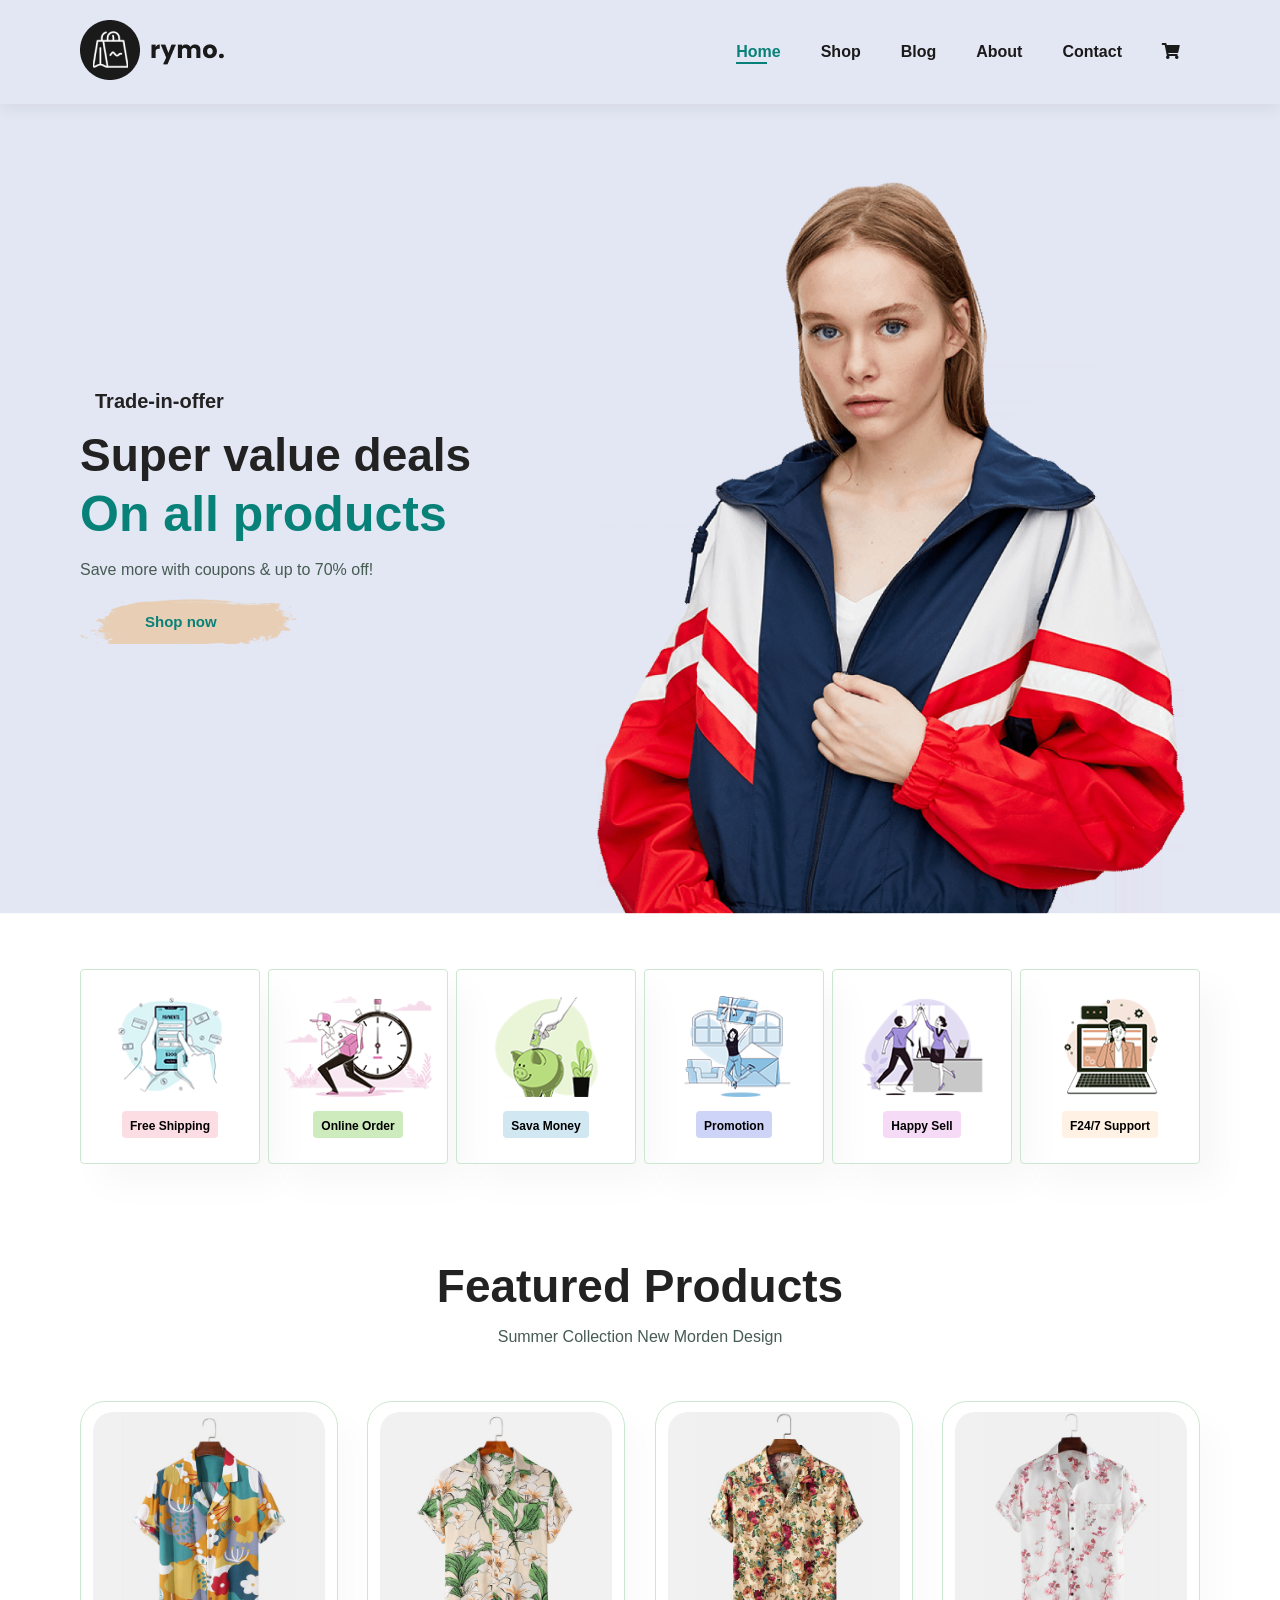
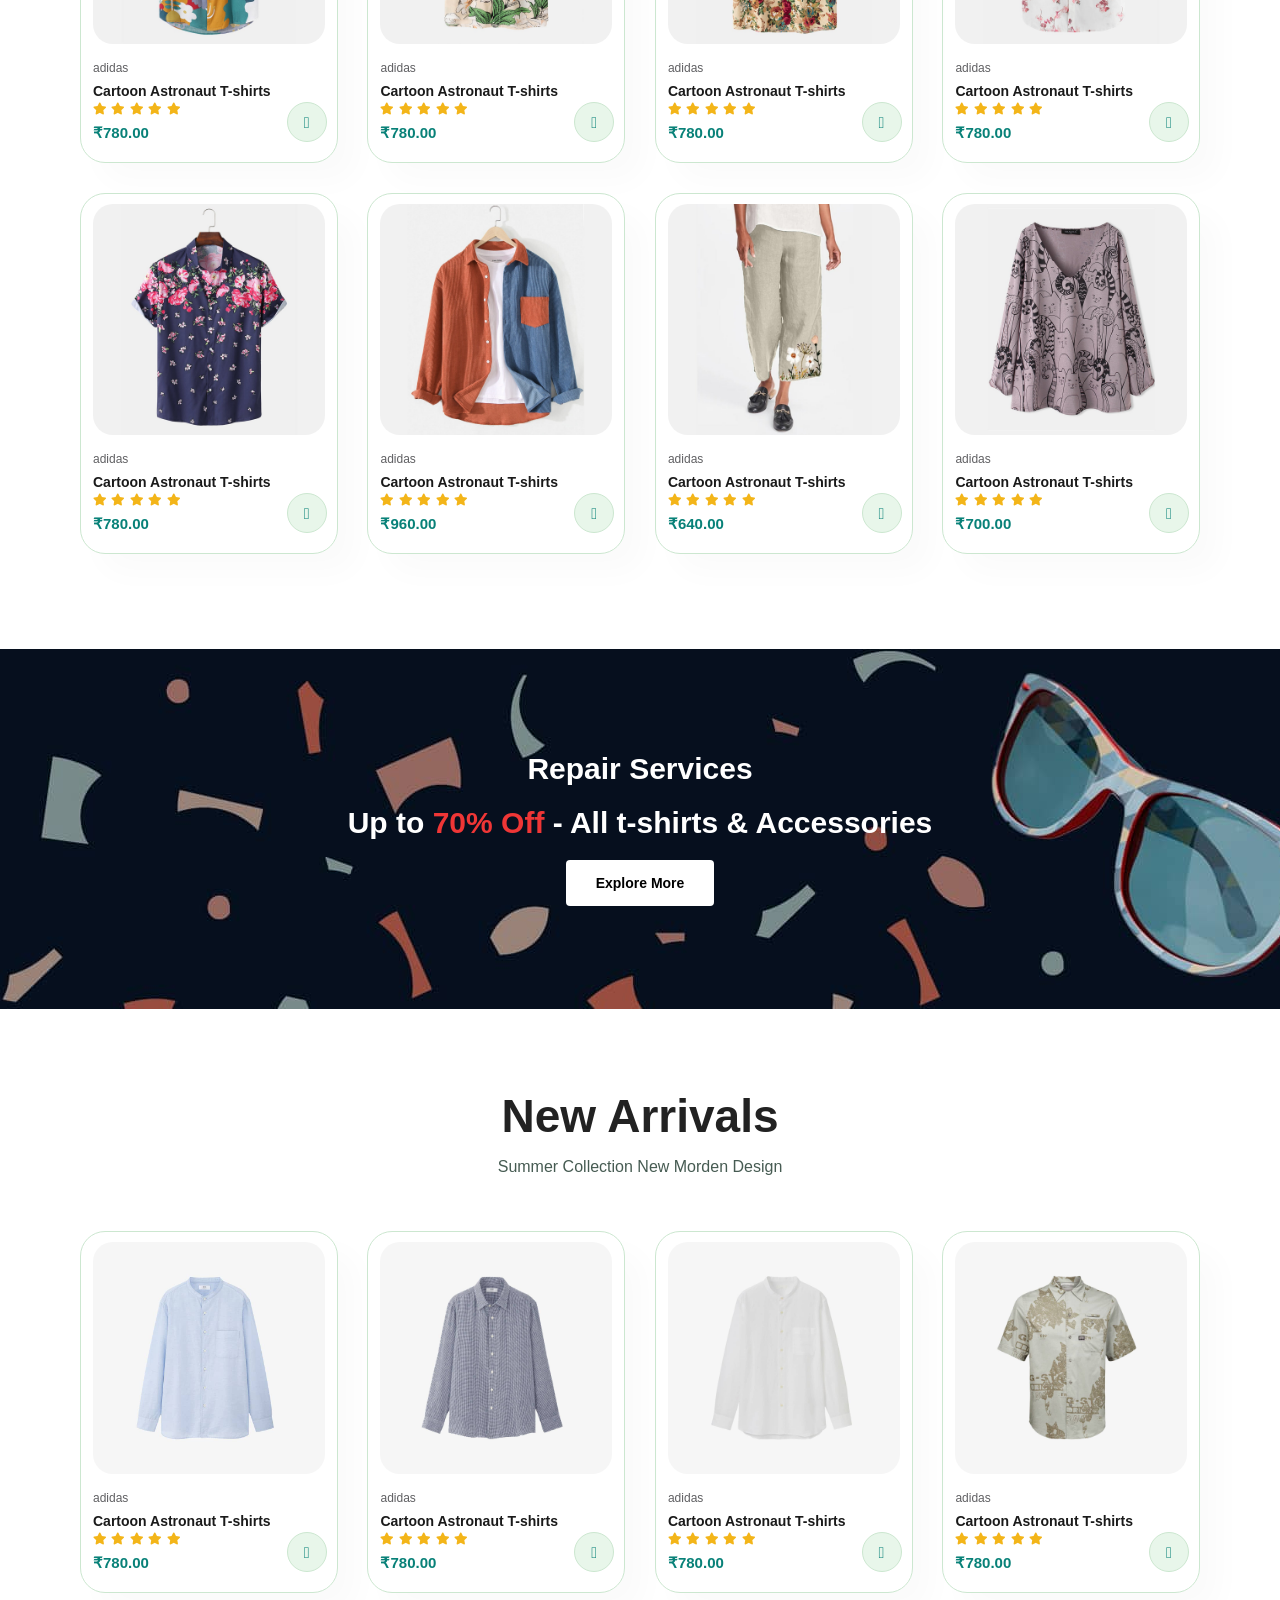
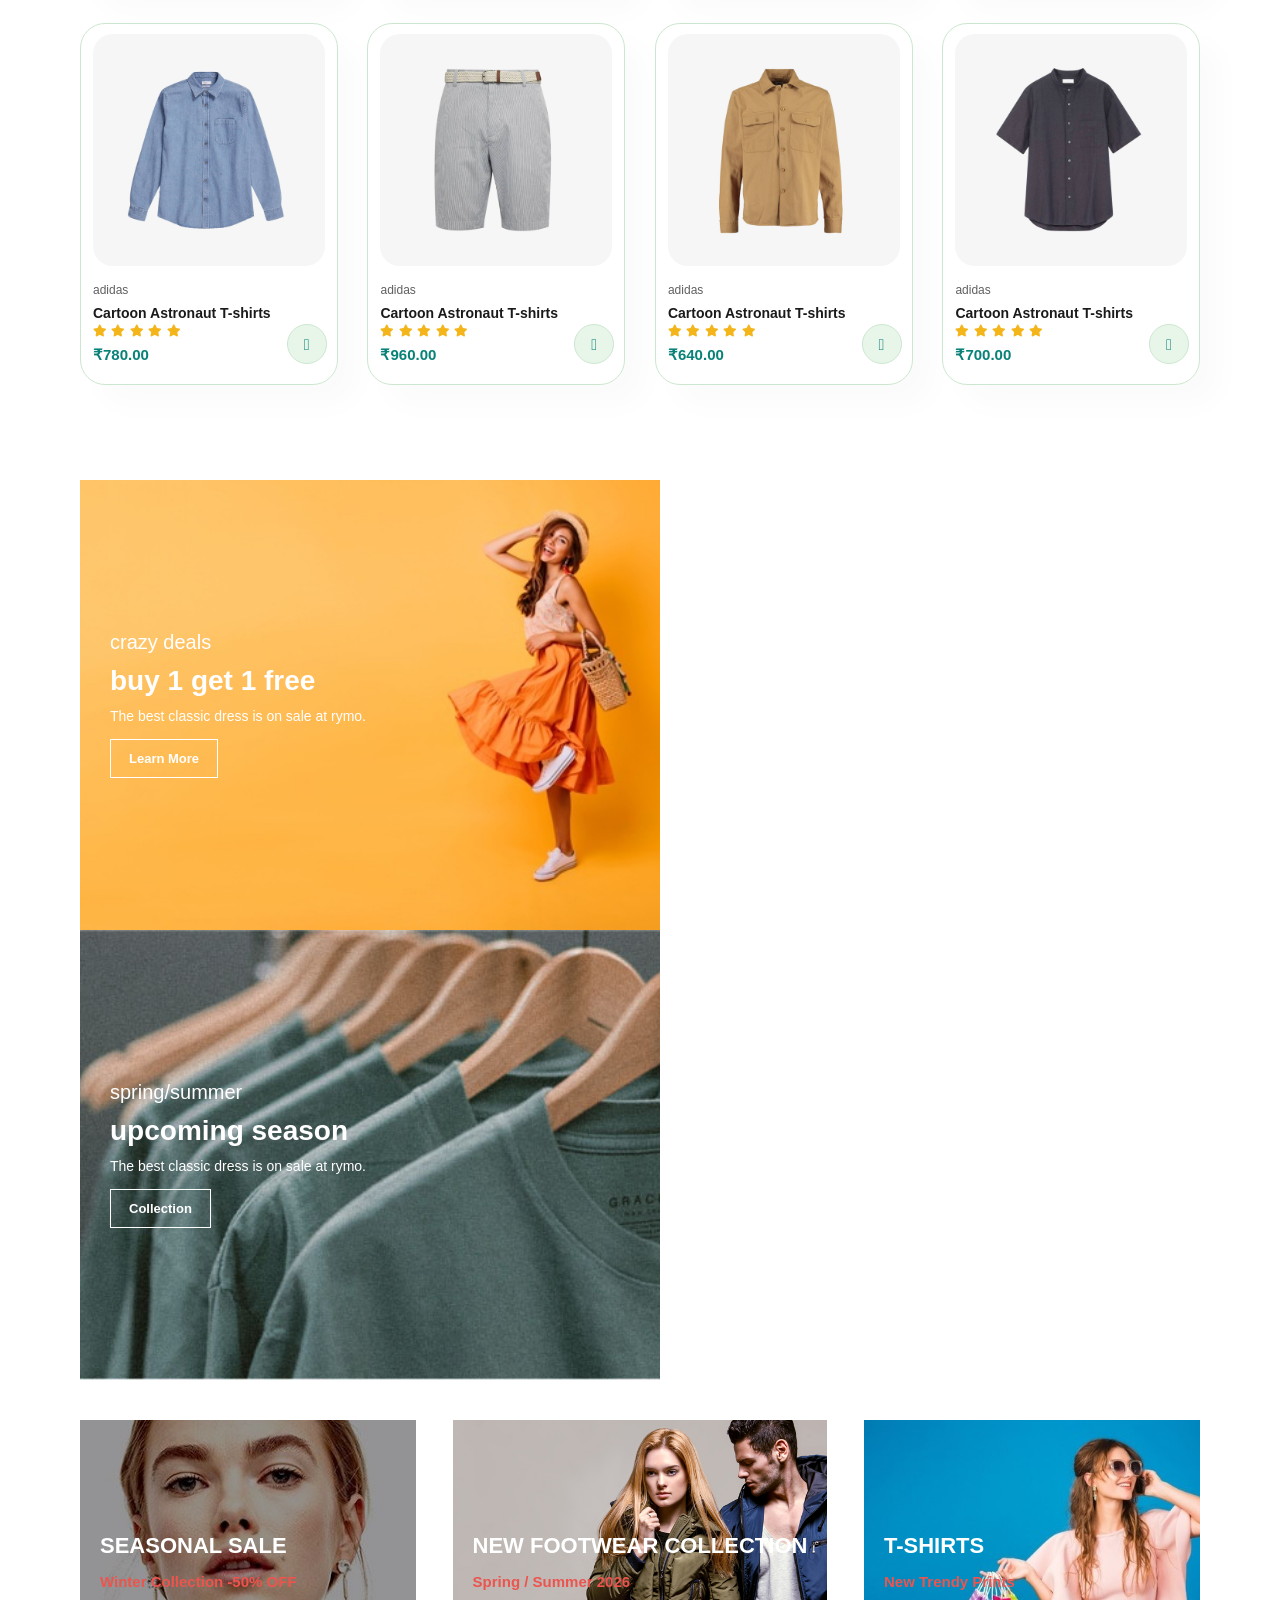
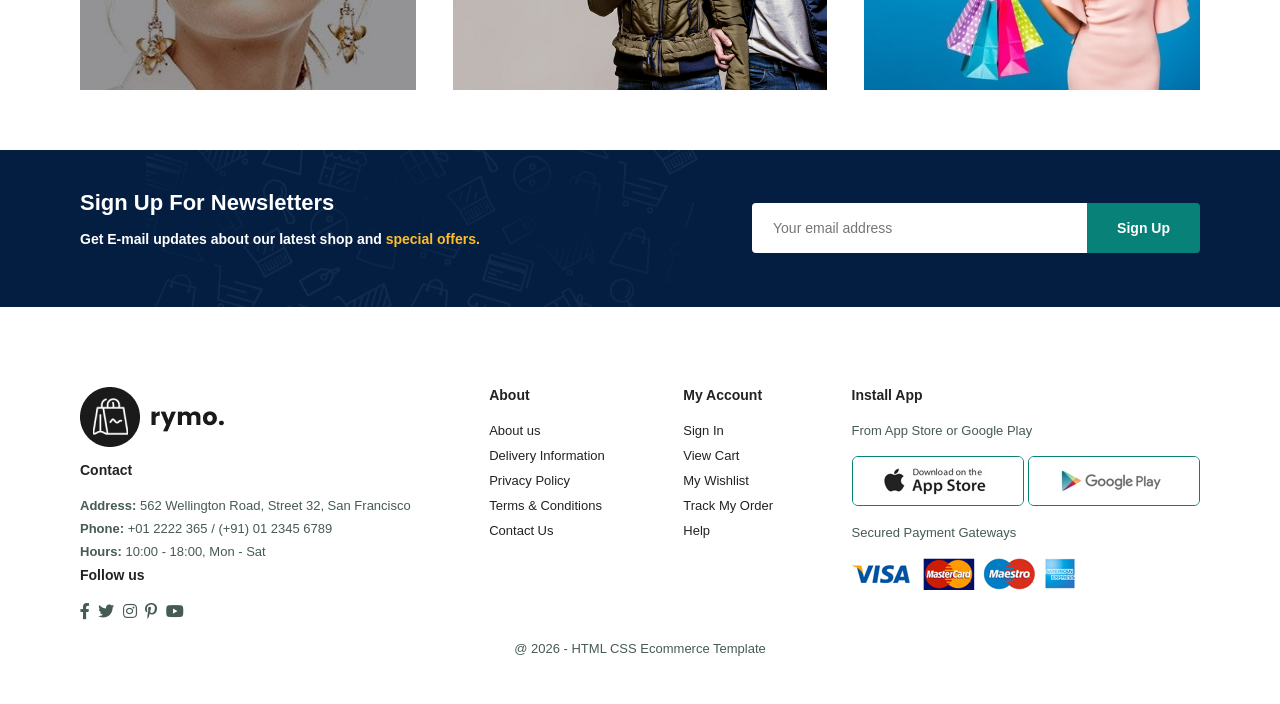
==== index.html @ c428f768 "Final website upload" ====
<!DOCTYPE html>
<html lang="en">

    <head>
        <meta charset="UTF-8">
        <meta http-equiv="X-UA-Compatible" content="IE=edge">
        <meta name="viewport" content="width=device-width, initial-scale=1.0">
        <title>My-Ecommerce</title>
        <link rel="stylesheet" href="https://pro.fontawesome.com/releases/v5.10.0/css/all.css" />
        <link rel="stylesheet" href="https://pro.fontawesome.com/releases/v5.10.0/css/all.css" />

        <link rel="stylesheet" href="style.css">
    </head>

    <body>
        <section id="header">
            <a href="#"><img src="img/logo.png" alt=""></a>

            <div>
                <ul id="navbar">
                    <li><a class="active" href="index.html">Home</a></li>
                    <li><a href="shop.html">Shop</a></li>
                    <li><a href="blog.html">Blog</a></li>
                    <li><a href="about.html">About</a></li>
                    <li><a href="contact.html">Contact</a></li>
                    <li id="lg-bag"><a href="cart.html"><i class="fas fa-shopping-cart"></i></a></li>    
                    <a href="#" id="close"><i class="fas fa-times"></i></a>
                </ul>
            </div>
            <div id="mobile">
                <i id="bar" class="fas fa-outdent"></i>
                <a href="cart.html"><i class="fas fa-shopping-cart"></i></a>
</a>
            </div>
        </section>

        <section id="hero">
            <h4>Trade-in-offer</h4>
            <h2>Super value deals</h2>
            <h1>On all products</h1>
            <p>Save more with coupons & up to 70% off! </p>
            <button>Shop now</button> 
        </section>

        <section id="feature" class="section-p1">
            <div class="fe-box">
                <img src="img/features/f1.png" alt="">
                <h6>Free Shipping</h6>
            </div>

            <div class="fe-box">
                <img src="img/features/f2.png" alt="">
                <h6>Online Order</h6>
            </div>

            <div class="fe-box">
                <img src="img/features/f3.png" alt="">
                <h6>Sava Money</h6>
            </div>

            <div class="fe-box">
                <img src="img/features/f4.png" alt="">
                <h6>Promotion</h6>
            </div>

            <div class="fe-box">
                <img src="img/features/f5.png" alt="">
                <h6>Happy Sell</h6>
            </div>

            <div class="fe-box">
                <img src="img/features/f6.png" alt="">
                <h6>F24/7 Support</h6>
            </div>
        </section>


        <section id="product1" class="section-p1">
            <h2>Featured Products</h2>
            <p>Summer Collection New Morden Design</p>
            <div class="pro-container">
                <div class="pro">
                    <img src="img/products/f1.jpg" alt="">
                    <div class="des">
                        <span>adidas</span>
                        <h5>Cartoon Astronaut T-shirts</h5>
                        <div class="star">
                            <i class="fas fa-star"></i>
                            <i class="fas fa-star"></i>
                            <i class="fas fa-star"></i>
                            <i class="fas fa-star"></i>
                            <i class="fas fa-star"></i>
                        </div>
                        <h4>₹780.00</h4>
                    </div>
                    <a href="#"><i class="fal fa-shopping-cart cart"></i></a>
                </div>
                <div class="pro">
                    <img src="img/products/f2.jpg" alt="">
                    <div class="des">
                        <span>adidas</span>
                        <h5>Cartoon Astronaut T-shirts</h5>
                        <div class="star">
                            <i class="fas fa-star"></i>
                            <i class="fas fa-star"></i>
                            <i class="fas fa-star"></i>
                            <i class="fas fa-star"></i>
                            <i class="fas fa-star"></i>
                        </div>
                        <h4>₹780.00</h4>
                    </div>
                    <a href="#"><i class="fal fa-shopping-cart cart"></i></a>
                </div>
                <div class="pro">
                    <img src="img/products/f3.jpg" alt="">
                    <div class="des">
                        <span>adidas</span>
                        <h5>Cartoon Astronaut T-shirts</h5>
                        <div class="star">
                            <i class="fas fa-star"></i>
                            <i class="fas fa-star"></i>
                            <i class="fas fa-star"></i>
                            <i class="fas fa-star"></i>
                            <i class="fas fa-star"></i>
                        </div>
                        <h4>₹780.00</h4>
                    </div>
                    <a href="#"><i class="fal fa-shopping-cart cart"></i></a>
                </div>
                <div class="pro">
                    <img src="img/products/f4.jpg" alt="">
                    <div class="des">
                        <span>adidas</span>
                        <h5>Cartoon Astronaut T-shirts</h5>
                        <div class="star">
                            <i class="fas fa-star"></i>
                            <i class="fas fa-star"></i>
                            <i class="fas fa-star"></i>
                            <i class="fas fa-star"></i>
                            <i class="fas fa-star"></i>
                        </div>
                        <h4>₹780.00</h4>
                    </div>
                    <a href="#"><i class="fal fa-shopping-cart cart"></i></a>
                </div>
                <div class="pro">
                    <img src="img/products/f5.jpg" alt="">
                    <div class="des">
                        <span>adidas</span>
                        <h5>Cartoon Astronaut T-shirts</h5>
                        <div class="star">
                            <i class="fas fa-star"></i>
                            <i class="fas fa-star"></i>
                            <i class="fas fa-star"></i>
                            <i class="fas fa-star"></i>
                            <i class="fas fa-star"></i>
                        </div>
                        <h4>₹780.00</h4>
                    </div>
                    <a href="#"><i class="fal fa-shopping-cart cart"></i></a>
                </div>
                <div class="pro">
                    <img src="img/products/f6.jpg" alt="">
                    <div class="des">
                        <span>adidas</span>
                        <h5>Cartoon Astronaut T-shirts</h5>
                        <div class="star">
                            <i class="fas fa-star"></i>
                            <i class="fas fa-star"></i>
                            <i class="fas fa-star"></i>
                            <i class="fas fa-star"></i>
                            <i class="fas fa-star"></i>
                        </div>
                        <h4>₹960.00</h4>
                    </div>
                    <a href="#"><i class="fal fa-shopping-cart cart"></i></a>
                </div>
                <div class="pro">
                    <img src="img/products/f7.jpg" alt="">
                    <div class="des">
                        <span>adidas</span>
                        <h5>Cartoon Astronaut T-shirts</h5>
                        <div class="star">
                            <i class="fas fa-star"></i>
                            <i class="fas fa-star"></i>
                            <i class="fas fa-star"></i>
                            <i class="fas fa-star"></i>
                            <i class="fas fa-star"></i>
                        </div>
                        <h4>₹640.00</h4>
                    </div>
                    <a href="#"><i class="fal fa-shopping-cart cart"></i></a>
                </div>
                <div class="pro">
                    <img src="img/products/f8.jpg" alt="">
                    <div class="des">
                        <span>adidas</span>
                        <h5>Cartoon Astronaut T-shirts</h5>
                        <div class="star">
                            <i class="fas fa-star"></i>
                            <i class="fas fa-star"></i>
                            <i class="fas fa-star"></i>
                            <i class="fas fa-star"></i>
                            <i class="fas fa-star"></i>
                        </div>
                        <h4>₹700.00</h4>
                    </div>
                    <a href="#"><i class="fal fa-shopping-cart cart"></i></a>
                </div>
            </div>
        </section>

        <section id="banner" class="section-m1">
            <h4>Repair Services</h4>
            <h2>Up to <span>70% Off</span> - All t-shirts & Accessories</h2>
            <button class="normal">Explore More</button>

        </section>

        <section id="product1" class="section-p1">
            <h2>New Arrivals</h2>
            <p>Summer Collection New Morden Design</p>
            <div class="pro-container">
                <div class="pro">
                    <img src="img/products/n1.jpg" alt="">
                    <div class="des">
                        <span>adidas</span>
                        <h5>Cartoon Astronaut T-shirts</h5>
                        <div class="star">
                            <i class="fas fa-star"></i>
                            <i class="fas fa-star"></i>
                            <i class="fas fa-star"></i>
                            <i class="fas fa-star"></i>
                            <i class="fas fa-star"></i>
                        </div>
                        <h4>₹780.00</h4>
                    </div>
                    <a href="#"><i class="fal fa-shopping-cart cart"></i></a>
                </div>
                <div class="pro">
                    <img src="img/products/n2.jpg" alt="">
                    <div class="des">
                        <span>adidas</span>
                        <h5>Cartoon Astronaut T-shirts</h5>
                        <div class="star">
                            <i class="fas fa-star"></i>
                            <i class="fas fa-star"></i>
                            <i class="fas fa-star"></i>
                            <i class="fas fa-star"></i>
                            <i class="fas fa-star"></i>
                        </div>
                        <h4>₹780.00</h4>
                    </div>
                    <a href="#"><i class="fal fa-shopping-cart cart"></i></a>
                </div>
                <div class="pro">
                    <img src="img/products/n3.jpg" alt="">
                    <div class="des">
                        <span>adidas</span>
                        <h5>Cartoon Astronaut T-shirts</h5>
                        <div class="star">
                            <i class="fas fa-star"></i>
                            <i class="fas fa-star"></i>
                            <i class="fas fa-star"></i>
                            <i class="fas fa-star"></i>
                            <i class="fas fa-star"></i>
                        </div>
                        <h4>₹780.00</h4>
                    </div>
                    <a href="#"><i class="fal fa-shopping-cart cart"></i></a>
                </div>
                <div class="pro">
                    <img src="img/products/n4.jpg" alt="">
                    <div class="des">
                        <span>adidas</span>
                        <h5>Cartoon Astronaut T-shirts</h5>
                        <div class="star">
                            <i class="fas fa-star"></i>
                            <i class="fas fa-star"></i>
                            <i class="fas fa-star"></i>
                            <i class="fas fa-star"></i>
                            <i class="fas fa-star"></i>
                        </div>
                        <h4>₹780.00</h4>
                    </div>
                    <a href="#"><i class="fal fa-shopping-cart cart"></i></a>
                </div>
                <div class="pro">
                    <img src="img/products/n5.jpg" alt="">
                    <div class="des">
                        <span>adidas</span>
                        <h5>Cartoon Astronaut T-shirts</h5>
                        <div class="star">
                            <i class="fas fa-star"></i>
                            <i class="fas fa-star"></i>
                            <i class="fas fa-star"></i>
                            <i class="fas fa-star"></i>
                            <i class="fas fa-star"></i>
                        </div>
                        <h4>₹780.00</h4>
                    </div>
                    <a href="#"><i class="fal fa-shopping-cart cart"></i></a>
                </div>
                <div class="pro">
                    <img src="img/products/n6.jpg" alt="">
                    <div class="des">
                        <span>adidas</span>
                        <h5>Cartoon Astronaut T-shirts</h5>
                        <div class="star">
                            <i class="fas fa-star"></i>
                            <i class="fas fa-star"></i>
                            <i class="fas fa-star"></i>
                            <i class="fas fa-star"></i>
                            <i class="fas fa-star"></i>
                        </div>
                        <h4>₹960.00</h4>
                    </div>
                    <a href="#"><i class="fal fa-shopping-cart cart"></i></a>
                </div>
                <div class="pro">
                    <img src="img/products/n7.jpg" alt="">
                    <div class="des">
                        <span>adidas</span>
                        <h5>Cartoon Astronaut T-shirts</h5>
                        <div class="star">
                            <i class="fas fa-star"></i>
                            <i class="fas fa-star"></i>
                            <i class="fas fa-star"></i>
                            <i class="fas fa-star"></i>
                            <i class="fas fa-star"></i>
                        </div>
                        <h4>₹640.00</h4>
                    </div>
                    <a href="#"><i class="fal fa-shopping-cart cart"></i></a>
                </div>
                <div class="pro">
                    <img src="img/products/n8.jpg" alt="">
                    <div class="des">
                        <span>adidas</span>
                        <h5>Cartoon Astronaut T-shirts</h5>
                        <div class="star">
                            <i class="fas fa-star"></i>
                            <i class="fas fa-star"></i>
                            <i class="fas fa-star"></i>
                            <i class="fas fa-star"></i>
                            <i class="fas fa-star"></i>
                        </div>
                        <h4>₹700.00</h4>
                    </div>
                    <a href="#"><i class="fal fa-shopping-cart cart"></i></a>
                </div>
            </div>
        </section>

        <section id="sm-banner" class="section-p1">
            <div class="banner-box">
                <h4>crazy deals</h4>
                <h2>buy 1 get 1 free</h2>
                <span>The best classic dress is on sale at rymo.</span>
                <button class="white">Learn More</button>
            </div>
            <div class="banner-box banner-box2">
                <h4>spring/summer</h4>
                <h2>upcoming season</h2>
                <span>The best classic dress is on sale at rymo.</span>
                <button class="white">Collection</button>
            </div>
        </section>

        <section id="banner3">
            <div class="banner-box">
                <h2>SEASONAL SALE</h2>
                <h3>Winter Collection -50% OFF</h3>
            </div>
            <div class="banner-box banner-box2">
                <h2>NEW FOOTWEAR COLLECTION</h2>
                <h3>Spring / Summer 2026</h3>
            </div>
            <div class="banner-box banner-box3">
                <h2>T-SHIRTS</h2>
                <h3>New Trendy Prints</h3>
            </div>
        </section>

        <section id="newsletter" class="section-p1 section-m1">
            <div class="newstext">
                <h4>Sign Up For Newsletters</h4>
                <p>Get E-mail updates about our latest shop and <span>special offers.</span></p>
            </div>
            <div class="form">
                <input type="text" placeholder="Your email address">
                <button class="normal">Sign Up</button>
            </div>    
        </section>

        <footer class="section-p1">
            <div class="col">
                <img class="logo" src="img/logo.png" alt="">
                <h4>Contact</h4>
                <p><strong>Address: </strong> 562 Wellington Road, Street 32, San Francisco</p>
                <p><strong>Phone: </strong> +01 2222 365 / (+91) 01 2345 6789</p>
                <p><strong>Hours: </strong> 10:00 - 18:00, Mon - Sat</p>
                <div class="follow">
                    <h4>Follow us</h4>
                    <div class="icon">
                        <i class="fab fa-facebook-f"></i>
                        <i class="fab fa-twitter"></i>
                        <i class="fab fa-instagram"></i>
                        <i class="fab fa-pinterest-p"></i>
                        <i class="fab fa-youtube"></i>
                    </div>
                </div>
            </div>

            <div class="col">
                <h4>About</h4>
                <a href="#">About us</a>
                <a href="#">Delivery Information</a>
                <a href="#">Privacy Policy</a>
                <a href="#">Terms & Conditions</a>
                <a href="#">Contact Us</a>
            </div>

            <div class="col">
                <h4>My Account</h4>
                <a href="#">Sign In</a>
                <a href="#">View Cart</a>
                <a href="#">My Wishlist</a>
                <a href="#">Track My Order</a>
                <a href="#">Help</a>
            </div>

            <div class="col install">
                <h4>Install App</h4>
                <p>From App Store or Google Play</p>
                <div class="row">
                    <img src="img/pay/app.jpg" alt="">
                    <img src="img/pay/play.jpg" alt="">
                </div>
                <p>Secured Payment Gateways</p>
                <img src="img/pay/pay.png" alt="">
            </div>

            <div class="copyright">
                <p>@ 2026 - HTML CSS Ecommerce Template</p>
            </div>
        </footer>

        <script src="script.js"></script>
    </body> 

</html>
---- style.css ----
@import url('https://fonts.googleapis.com/css2?family=League+Spartan:wght@100;200;300;400;500;600;700;800;900&display=swap');
* {
  margin: 0;
  padding: 0;
  box-sizing: border-box;
  font-family: "Spartan", sans-serif;
}

html {
  scroll-behavior: smooth;
}


h1 {
  font-size: 50px;
  line-height: 64px;
  color: #222;
}

h2 {
  font-size: 46px;
  line-height: 54px;
  color: #222;
}

h4 {
  font-size: 20px;
  color: #222;
}

h6 {
  font-weight: 700;
  font-size: 12px;
}

p {
  font-size: 16px;
  color: #465b52;
  margin: 15px 0 20px 0;
}

.section-p1 {
  padding: 40px 80px;
}

.section-m1 {
  margin: 40px 0;
}

button.normal {
  font-size: 14px;
  font-weight: 600;
  padding: 15px 30px;
  color: #000;
  background-color: #fff;
  border-radius: 4px;
  cursor: pointer;
  border: none;
  outline: none;
  transition: 0.2s;
}

button.white {
  font-size: 13px;
  font-weight: 600;
  padding: 11px 18px;
  color: #fff;
  background-color: transparent;
  cursor: pointer;
  border: 1px solid #fff;
  outline: none;
  transition: 0.2s;
}

body {
  width: 100%;
}


#header {
  display: flex;
  justify-content: space-between;
  align-items: center;
  padding: 20px 80px;
  background: #E3E6F3;
  box-shadow: 0 5px 15px rgba(0,0,0,0.06);
  z-index: 999;
  position: sticky;
  top: 0;
  left: 0;
}

/* #header img {
  width: 80px;
  height: auto;
} */


#navbar {
  display: flex;
  align-items: center;
}

#navbar li {
  list-style: none;
  padding: 0 20px;
}


#navbar li a {
  text-decoration: none;
  font-size: 16px;
  font-weight: 600;
  color: #1a1a1a;
  position: relative;
  transition: color 0.3s ease;
}

#navbar li a:hover,
#navbar li a.active {
  color: #088178;
}


#navbar li a::after {
  content: "";
  width: 0;
  height: 2px;
  background: #088178;
  position: absolute;
  bottom: -4px;
  left: 0;
  transition: width 0.3s ease;
}


#navbar li a:hover::after {
  width: 70%;
}

#mobile {
  display: none;
  align-items: center;
}

#close {
  display: none;
}


#navbar li a.active::after {
  width: 70%;
  transition: none;
}

#hero{
  background-image: url("img/hero4.png");
  height: 90vh;
  width: 100%;
  background-size: cover;
  background-position: top 25% right 0; 
  padding: 0 80px;
  display: flex;
  flex-direction: column;
  align-items: flex-start;
  justify-content: center;  
}

#hero h4{
  padding: 15px;
}

#hero h1{
color: #088178;
}

#hero button{
  background-image: url("img/button.png");
  background-color: transparent;
  color: #088178;
  border: 0;
  padding: 14px 80px 14px 65px;
  background-repeat: no-repeat;
  cursor: pointer;
  font-weight: 700;
  font-size: 15px;
}

#feature{
  display: flex;
  align-items: center;
  justify-content: space-between;
  flex-wrap:wrap;
}

#feature .fe-box{
  width: 180px;
  text-align: center;
  padding: 25px 15px;
  box-shadow: 20px 20px 34px rgba( 0, 0, 0,0.03);
  border: 1px solid #cce7d0;
  border-radius: 4px;
  margin: 15px 0;
}

#feature .fe-box:hover{
  box-shadow: 10px 10px 54px rgba(70,62,221,0.1);
}

#feature .fe-box img{
  width: 100%;
  margin-bottom: 10px;
}

#feature .fe-box h6{
  display: inline-block;
  padding: 9px 8px 6px 8px;
  background-color: #fddde4;
  line-height: 1;
  border-radius: 4px;
}

#feature .fe-box:nth-child(2) h6{
  background-color: #cdebbc;
}

#feature .fe-box:nth-child(3) h6{
  background-color: #d1e8f2;
}

#feature .fe-box:nth-child(4) h6{
  background-color: #cdd4f8;
}

#feature .fe-box:nth-child(5) h6{
  background-color: #f6dbf6;
}

#feature .fe-box:nth-child(6 ) h6{
  background-color: #fff2e5;
}


#feature .fe-box img{
  width: 100%;
  margin-bottom: 10px;

}
#product1 {
  text-align: center;
}
#product1 .pro-container {
  display: flex;
  justify-content: space-between;
  padding-top: 20px;
  flex-wrap: wrap;
}

#product1 .pro {
  width: 23%;
  min-width: 250px;
  padding: 10px 12px;
  border: 1px solid #cce7d0;
  border-radius: 25px;
  cursor: pointer;
  box-shadow: 20px 20px 30px rgba(0,0,0,0.02);
  margin: 15px 0;
  transition: 0.2s ease;
  position: relative;
}

#product1 .pro:hover {
  box-shadow: 20px 20px 30px rgba(0,0,0,0.06);
}

#product1 .pro img {
  width: 100%;
  border-radius: 20px;
}

#product1 .pro .des{
  text-align: start;
  padding: 10px 0;
}

#product1 .pro .des span{
  color: #606063;
  font-size: 12px;
}
#product1 .pro .des h5{
  padding-top: 7px;
  color: #1a1a1a;
  font-size: 14px;
}

#product1 .pro .des i{
  font-size: 12px;
  color: rgb(243, 181, 25);
}
#product1 .pro .des h4{
  padding-top: 7px;
  font-size: 15px;
  font-weight: 700;
  color: #088178;
}

#product1 .pro .cart{
  width: 40px;
  height: 40px;
  line-height: 40px;
  border-radius: 50px;
  background-color: #e8f6ea;
  font-weight: 500;
  color: #088178;
  border: 1px solid #cce7d0;
  position: absolute;
  bottom: 20px;
  right: 10px;
}

#banner{
  display: flex;
  flex-direction: column;
  justify-content: center;
  align-items: center;
  text-align: center;
  background-image: url("img/banner/b2.jpg");
  width: 100%;
  height: 40vh;
  background-size: cover;
  background-position: center;
}

#banner h4{
  color: #fff;
  font-size: 30px;
}

#banner h2{
  color: #fff;
  font-size: 30px;
  padding: 10px 0;
}

#banner h2 span{
  color: #ef3636;
}

#banner button:hover{
  background: #088178;
  color: #fff;
}

#sm-banner{
  display: flex;
  justify-content: space-between;
  flex-wrap: wrap;
}

#sm-banner .banner-box{
  display: flex;
  flex-direction: column;
  justify-content: center;
  align-items: flex-start;
  text-align: center;
  background-image: url("img/banner/b17.jpg");
  width: 49%;  
  min-width: 580px;
  height: 50vh;
  background-size: cover;
  background-position: center;
  padding: 30px;
}
#sm-banner .banner-box2{
  background-image: url("img/banner/b10.jpg");
}

#sm-banner h4{
  color: #fff;
  font-size: 20px;
  font-weight: 300;
}
  
#sm-banner h2{
  color: #fff;
  font-size: 28px;
  font-weight: 800;
}

#sm-banner span{
  color: #fff;
  font-size: 14px;
  font-weight: 500;
  padding-bottom: 15px;
}

#sm-banner .banner-box:hover button{
  background: #088178;
  border: 1px solid #088178;
}

#banner3{
  display: flex;
  justify-content: space-between;
  flex-wrap: wrap;
  padding: 0 80px;
}

#banner3 .banner-box{
  display: flex;
  flex-direction: column;
  justify-content: center;
  align-items: flex-start;
  text-align: center;
  background-image: url("img/banner/b7.jpg");
  /* width: 49%;   */
  min-width: 30%;
  height: 30vh;
  background-size: cover;
  background-position: center;
  padding: 20px;
  margin-bottom: 20px;
}

#banner3 .banner-box2{
  background-image: url("img/banner/b4.jpg");
}

#banner3 .banner-box3{
  background-image: url("img/banner/b18.jpg");
}

#banner3 h2{
  color: #fff;
  font-weight: 900;
  font-size: 22px;
}

#banner3 h3{
  color: #ec544e;
  font-weight: 800;
  font-size: 15px;
}

#newsletter{
  display: flex;
  justify-content: space-between;
  flex-wrap: wrap;
  align-items: center;
  background-image: url("img/banner/b14.png");
  background-repeat: no-repeat;
  background-position: 20% 30%;
  background-color: #041e42;
}

#newsletter h4{
  color: #fff;
  font-size: 22px;
  font-weight: 700;
}

#newsletter p{
  color: #fff;
  font-size: 14px;
  font-weight: 600;
}

#newsletter p span {
  color: #ffbd27;
}

#newsletter .form{
  display: flex;
  width: 40%;
}

#newsletter input{
  height: 3.125rem;
  padding: 0 1.25rem;
  font-size: 14px;
  width: 100%;
  border: 1px solid transparent;
  border-radius: 4px;
  outline: none;
  border-top-right-radius: 0;
  border-bottom-right-radius: 0;
}

#newsletter button{
  background-color: #088178;
  color: #fff;
  white-space: nowrap;
  border-top-left-radius: 0;
  border-bottom-left-radius: 0;
}

footer {
  display: flex;
  justify-content: space-between;
  flex-wrap: wrap;
}

footer .col {
  display: flex;
  flex-direction: column;
  align-items: flex-start;
  margin-bottom: 20px;
}

footer .logo {
  margin-bottom: 15px;
}

footer h4 {
  font-size: 14px;
  padding-bottom: 20px;
}

footer p {
  font-size: 13px;
  margin: 0 0 8px 0;
}

footer a {
  font-size: 13px;
  text-decoration: none;
  color: #222;
  margin-bottom: 10px;
}

footer .follow i {
  color: #465b52;
  padding-right: 4px;
  cursor:pointer;
}

footer .install .row img{
  border: 1px solid #088178;
  border-radius: 6px;
}

footer .install img{
  margin: 10px 0 15px 0;
}

footer .follow i:hover {
  color: #088178;
}

footer .copyright {
  width: 100%;
  text-align: center;
}

/* Shop page */
#page-header {
  background-image: url("img/banner/b1.jpg");
  width: 100%;
  height: 40vh;
  background-size: cover;
  display: flex;
  justify-content: center;
  text-align: center;
  flex-direction: column;
  padding: 14px;
}

#page-header h2,
#page-header p {
  color: #fff;
}

#pagination {
  text-align: center;
}

#pagination a {
  text-decoration: none;
  background-color: #088178;
  padding: 15px 20px;
  border-radius: 4px;
  color: #fff;
  font-weight: 600;
}

#pagination a i {
  font-size: 16px;
  font-weight: 600;
}

#prodetails {
  display: flex;
  margin-top: 20px;
}

#prodetails .single-pro-image {
  width:40%;
  margin-right: 50px;
}

.small-img-group {
  display: flex;
  justify-content: space-between;
}

.small-img-col {
  flex-basis: 24%;
  cursor: pointer;
}

#prodetails .single-pro-details {
  width: 50%;
  padding-top: 30px;
}

#prodetails .single-pro-details h4 {
  padding: 40px 0 20px 0;
}

#prodetails .single-pro-details h2 {
  font-size: 26px;
}

#prodetails .single-pro-details select {
  display: block;
  padding: 5px 10px;
  margin-bottom: 10px;
}

#prodetails .single-pro-details input {
  width: 50px;
  height: 47px;
  padding-left: 10px;
  font-size: 16px;
  margin-right: 10px;
}

#prodetails .single-pro-details input:focus {
  outline: none;
}

#prodetails .single-pro-details button {
  background-color: #088178;
  color: #fff;
}

#prodetails .single-pro-details span {
  line-height: 25px;
}



#page-header.blog-header {
  background-image: url("img/banner/b19.jpg");
}

#blog {
  padding: 150px 150px 0 150px;
}

#blog .blog-box {
  display: flex;
  align-items: center;
  width: 100%;
  position: relative;
  padding-bottom: 90px;
}

#blog .blog-img {
  width: 50%;
  margin-right: 40px;
}

#blog img {
  width: 100%;
  height: 300px;
  object-fit: cover;
}

#blog .blog-details {
  width: 50%;
}

#blog .blog-details a {
  text-decoration: none;
  font-size: 11px;
  color: #000;
  font-weight: 700;
  position: relative;
  transition: 0.3s;
}

#blog .blog-details a::after {
  content: "";
  width: 50px;
  height: 1px;
  background-color: #000;
  position: absolute;
  top: 4px;
  right: -60px;
}

#blog .blog-details a:hover {
  color: #088178;
}

#blog .blog-details a:hover::after {
  background-color: #088178;
}

#blog .blog-box h1 {
  position: absolute;
  top: -40px;
  left: 0;
  font-size: 70px;
  font-weight: 700;
  color: #c9cbce;
  z-index: -9;
}

/* About page */
#page-header.about-header {
  background-image: url("img/about/banner.png");
}

#about-head {
  display: flex;
  align-items: center;
}

#about-head img {
  width: 50%;
  height: auto;
}
#about-head div{
  padding-left: 40px;
}

#about-app {
  text-align: center;
}
#about-app .video{
  width: 70%;
  height: 100%;
  margin: 30px auto 0 auto;
}
#about-app .video video{
  width: 100%;
  height: 100%;
  border-radius: 20px;

  /* About Page */

  #about-head {
    flex-direction: column;
  }
  #about-head img {
    width: 100%;
    margin-bottom: 20px;
  }
  #about-head div {
    padding-left: 0px;
  }
  #about-app .video {
    width: 100%;
  }
}

/* Contact page */
#contact-details {
  display: flex;
  align-items: center;
  justify-content: space-between;
}
#contact-details .details {
  width: 40%;
}
#contact-details .details span,
#form-details form span{
  font-size: 12px;
}
#contact-details .details h2,
#form-details form h2 {
  font-size: 26px;
  line-height: 35px;
  padding: 20px 0;
}
#contact-details .details h3 {
  font-size: 16px;
  padding-bottom: 15px;
}
#contact-details .details li {
  list-style: none;
  display: flex;
  padding: 10px 0;
}
#contact-details .details li i {
  font-size: 14px;
  padding-right: 22px;
}
#contact-details .details li p {
  margin: 0;
  font-size: 14px;
}
#contact-details .map {
  width: 55%;
  height: 400px;
}
#contact-details .map iframe {
  width: 100%;
  height: 100%;
}
#form-details {
  display: flex;
  justify-content: space-between;
  margin: 30px;
  padding: 80px;
  border: 1px solid #e1e1e1;
}
  
#form-details form {
  width: 65%;
  display: flex;
  flex-direction: column;
  align-items: flex-start;
}
#form-details form input,
#form-details form textarea {
  width: 100%;
  padding: 12px 15px;
  outline: none;
  margin-bottom: 20px;
  border: 1px solid #e1e1e1;
}
#form-details form button {
  background-color: #088178;
  color: #fff;
}
#form-details .people div {
  padding-bottom: 25px;
  display: flex;
  align-items: flex-start;
}
#form-details .people div img {
  width: 65px;
  height: 65px;
  object-fit: cover;
  margin-right: 15px;
}
#form-details .people div p {
  margin: 0;
  font-size: 13px;
  line-height: 25px;
}
#form-details .people div p span {
  display: block;
  font-size: 16px;
  font-weight: 600;
  color: #000;
}
/* Cart Page */
#cart {
  overflow-x: auto;
}

#cart table {
  width: 100%;
  border-collapse: collapse;
  table-layout: fixed;
  white-space: nowrap;
}
#cart table img {
  width: 70px;
}
#cart table td:nth-child(1) {
  width: 100px;
  text-align: center;
}
#cart table td:nth-child(2) {
  width: 150px;
  text-align: center;
}
#cart table td:nth-child(3) {
  width: 250px;
  text-align: center;
}
#cart table td:nth-child(4),
#cart table td:nth-child(5),
#cart table td:nth-child(6) {
  width: 150px;
  text-align: center;
}
#cart table td:nth-child(5) input {
  width: 70px;
  padding: 10px 5px 10px 15px;
}
#cart table thead {
  border: 1px solid #e2e9e1;
  border-left: none;
  border-right: none;
}
#cart table thead td {
  font-weight: 700;
  text-transform: uppercase;
  font-size: 13px;
  padding: 18px 0;
}
#cart table tbody tr td {
  padding-top: 15px;
}
#cart table tbody td {
  font-size: 13px;
}
#cart-add {
  display: flex;
  flex-wrap: wrap;
  justify-content: space-between;
}
#coupon {
  width: 50%;
  margin-bottom: 30px;
}
#coupon h3,
#subtotal h3 {
  padding-bottom: 15px;
}
#coupon input {
  width: 60%;
  padding: 10px 20px;
  outline: none;
  margin-right: 10px;
  border: 1px solid #e2e9e1
}
#coupon button,
#subtotal button {
  background-color: #088178;
  color: #fff;
  padding: 12px 20px;
}
#subtotal {
  width: 50%;
  margin-bottom: 30px;
  border: 1px solid #e2e9e1;
  padding: 30px;
}
#subtotal table {
  width: 100%;
  border-collapse: collapse;
  margin-bottom: 20px;
}
#subtotal table td {
  width: 50%;
  border: 1px solid #e2e9e1;
  padding: 10px;
  font-size: 13px;
}










@media (max-width: 799px) {
  .section-p1 {
    padding: 40px 40px;
  }

  #navbar {
    display: flex;
    flex-direction: column;
    align-items: flex-start;
    justify-content: flex-start;
    position: fixed;
    top: 0;
    right: -300px;
    height: 100vh;
    width: 300px;
    background-color: #E3E6F3;
    box-shadow: 0 40px 60px rgba(0, 0, 0, 0.1);
    padding: 80px 0 0 10px;
    transition: 0.3s;
  }

  #navbar.active {
    right: 0px;
  }

  #navbar li {
    margin-bottom: 25px;
  }

  #mobile {
  display: flex;
  align-items: center;
  }

  #mobile i {
    color: #1a1a1a;
    font-size: 24px;
    padding-left: 20px;
  }

  #close {
    position: absolute;
    top: 30px;
    left: 30px;
    color: #222;
    font-size: 24px;
  }

  #lg-bag {
    display: none;
  }

  #hero{
  height: 70vh;
  padding: 0 80px;
  background-position: top 30% right 30%;
  }

  #feature {
    justify-content: center;
  }

  #feature .fe-box {
    margin: 15px 15px;
  }

  #product1 .pro-container {
    justify-content: center;
  }

  #product1 .pro {
    margin: 15px;
  }

  #banner {
    height: 20vh;
  }

  #sm-banner .banner-box {
    min-width: 100%;
    height: 30vh;
  }

  #banner3 {
    padding: 0 40px;
  }

  #banner3 .banner-box {
    width: 28%;
  }

  #newsletter .form{
    width: 70%;
  } 
  /* Contact page */
  #form-details {
    padding: 40px;
  }
  #form-details form {
    width: 50%;
  }
}

@media (max-width: 477px) {
  .section-p1 {
    padding: 20px;
  }
  #header {
    padding: 10px 30px;
  }
  h1{
    font-size: 38px;
  }
  h2{
    font-size: 32px;
  }

  #hero {
    padding: 0 20px;
    background-position: 55%;
  }
  #feature {
    justify-content: space-between;
  }
  #feature .fe-box {
    width: 155px;
    margin: 0 0 15px 0;
  }
  #product1 .pro {
    width: 100%;
  }
  #banner {
    height: 40vh;
  }
  #sm-banner .banner-box {
    height: 40vh;
  }
  #sm-banner .banner-box2 {
    margin-top: 20px;
  }
  #banner3 {
    padding: 0 20px;
  }
  #banner3 .banner-box {
    width: 100%;
  }
  #newsletter {
    padding: 40px 20px;
  }
  #newsletter .form {
    width: 100%;
  }
  footer .copyright {
    text-align: start;
  }
  #prodetails {
    display: flex;
    flex-direction: column;
  }
  #prodetails .single-pro-image {
    width: 100%;
    margin-right: 0px;
  }
  #prodetails .single-pro-details {
    width: 100%;
  }

  /* Blog Page */
  #blog {
    padding: 100px 20px 0 20px;
  }

  #blog .blog-box {
    display: flex;
    flex-direction: column;
    align-items: flex-start;
  }

  #blog .blog-img {
    width: 100%;
    margin-right: 0px;
    margin-bottom: 30px;
  }
  #blog .blog-details {
    width: 100%;
  }
  /* Contact Page */
  #contact-details {
    flex-direction: column;
  }
  #contact-details .details {
    width: 100%;
    margin-bottom: 30px;
  }
  #contact-details .map {
    width: 100%;
  }
  #form-details {
    margin: 10px;
    padding: 30px 10px;
    flex-wrap: wrap;
  }
  #form-details form {
    width: 100%;
    margin-bottom: 30px;
  }
  /* Cart page */
#cart-add {
  flex-direction: column;
}
#coupon {
  width: 100%;
}
#subtotal {
  width: 100%;
  padding: 20px;
}

}
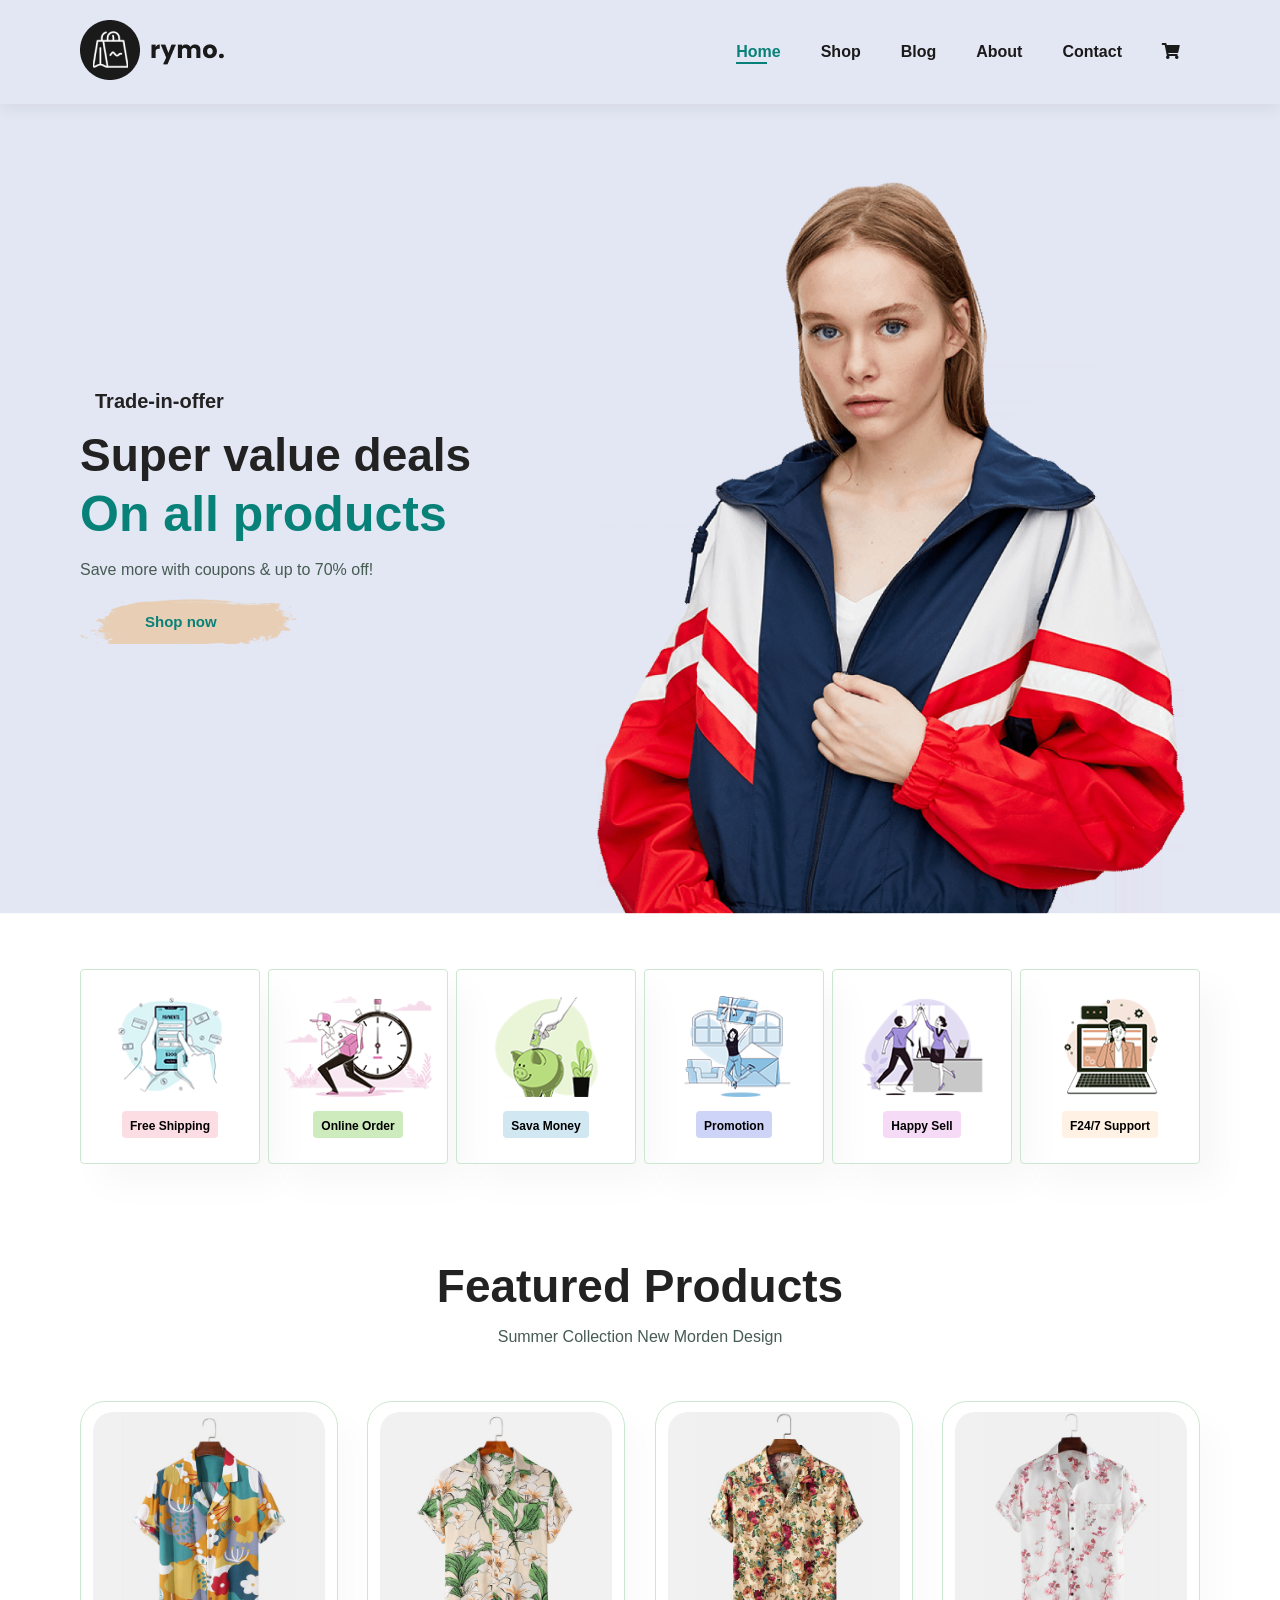
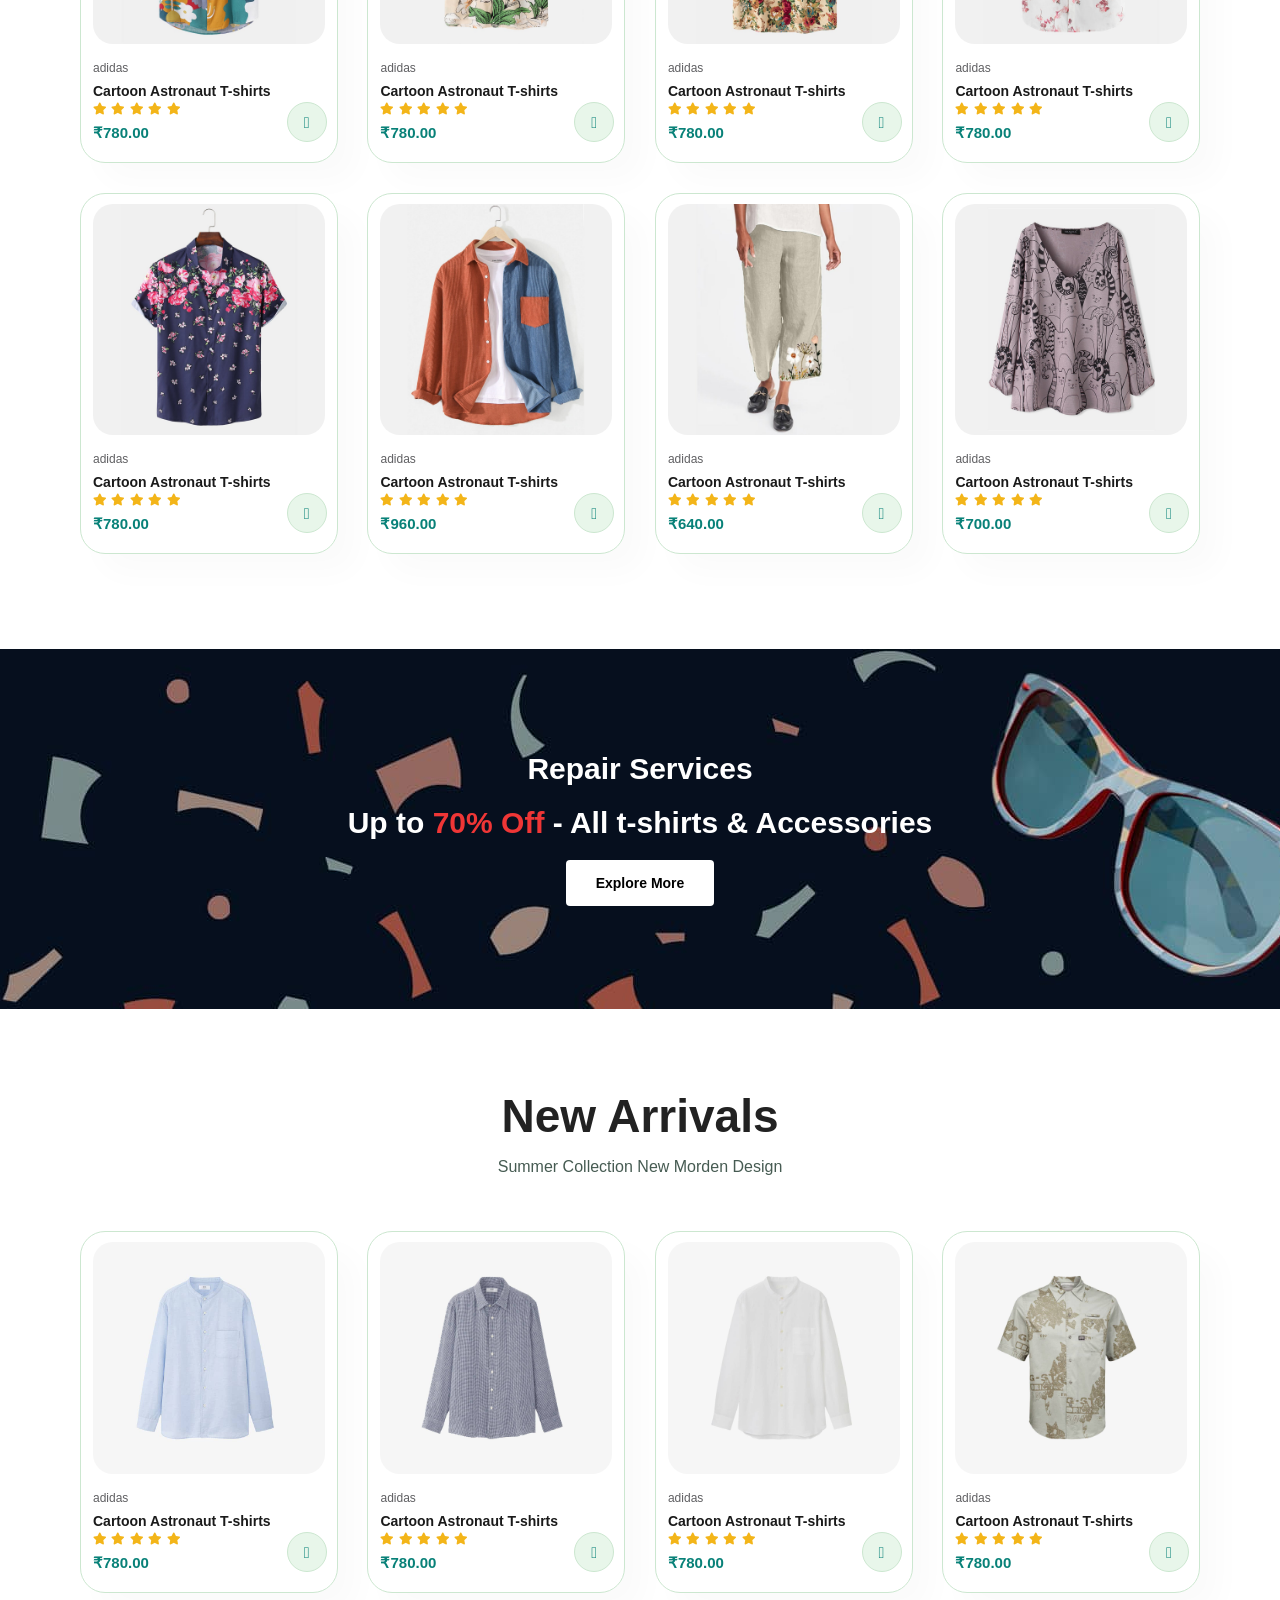
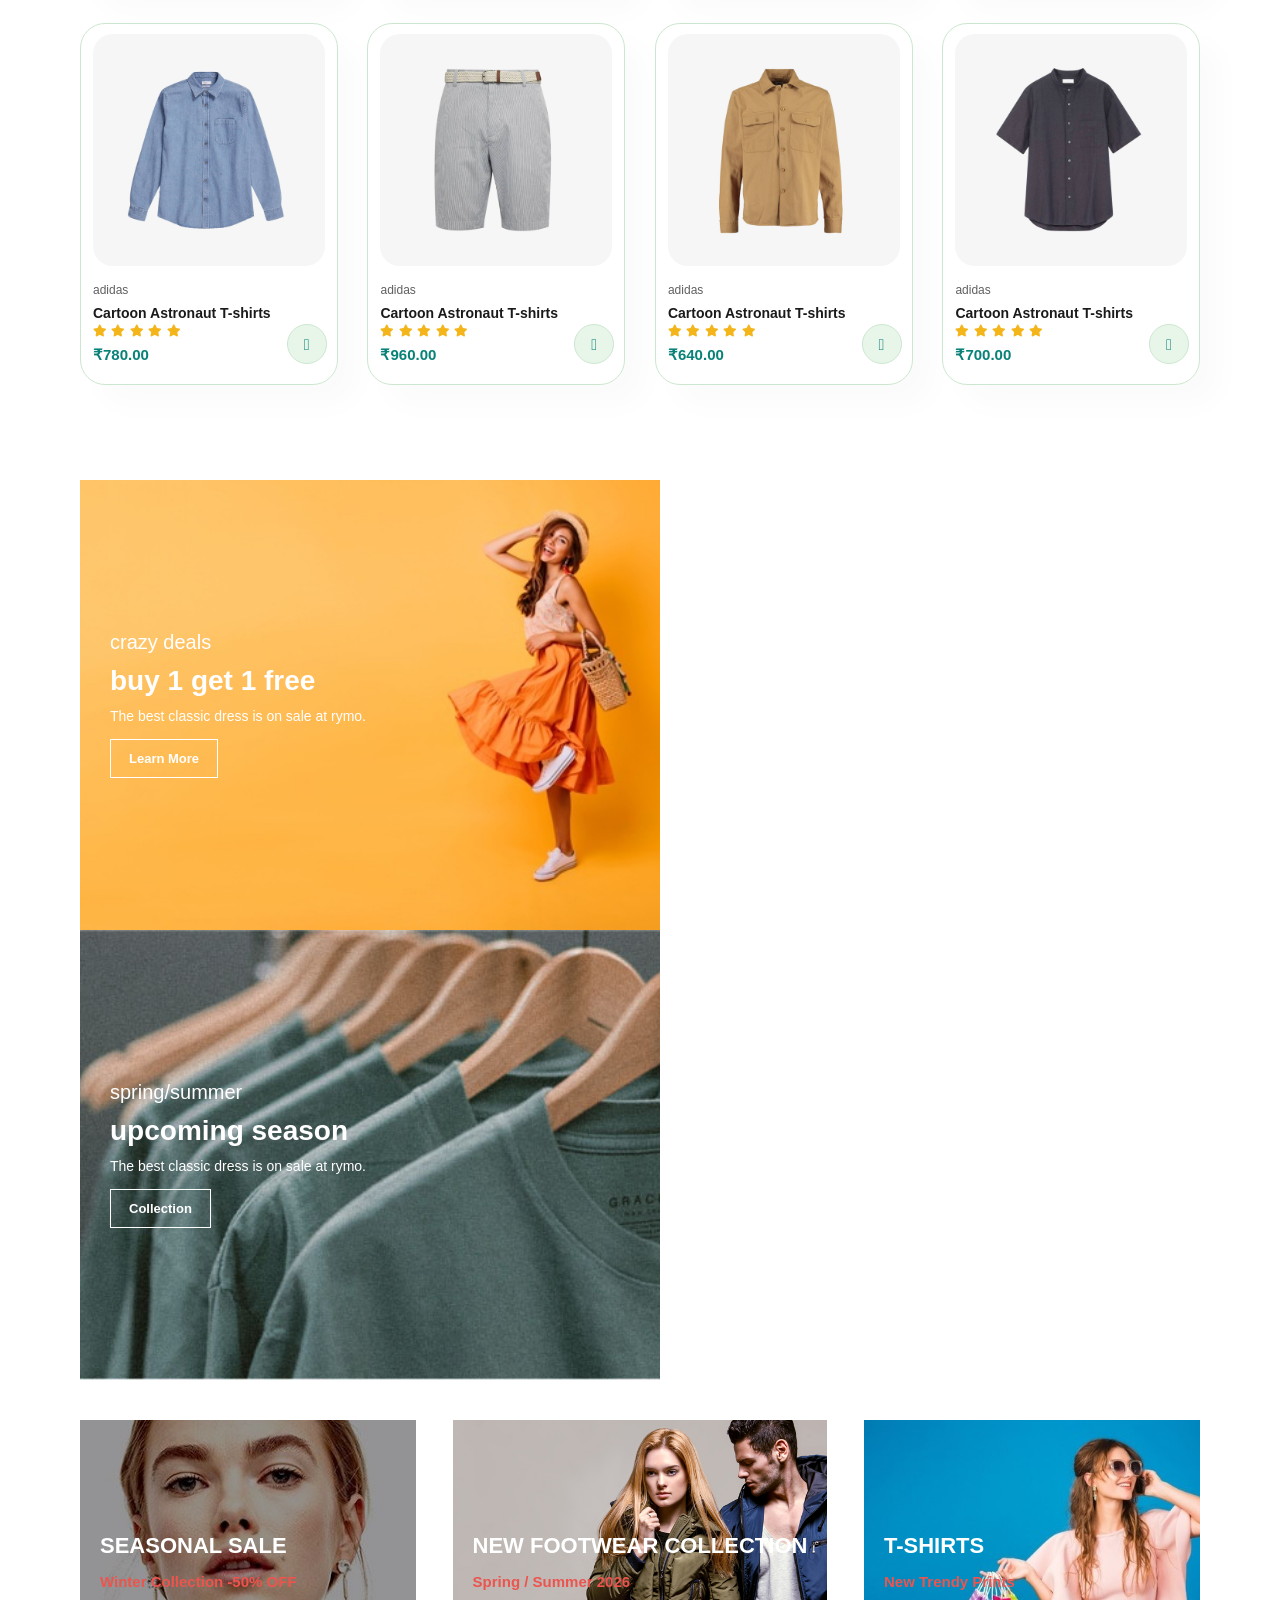
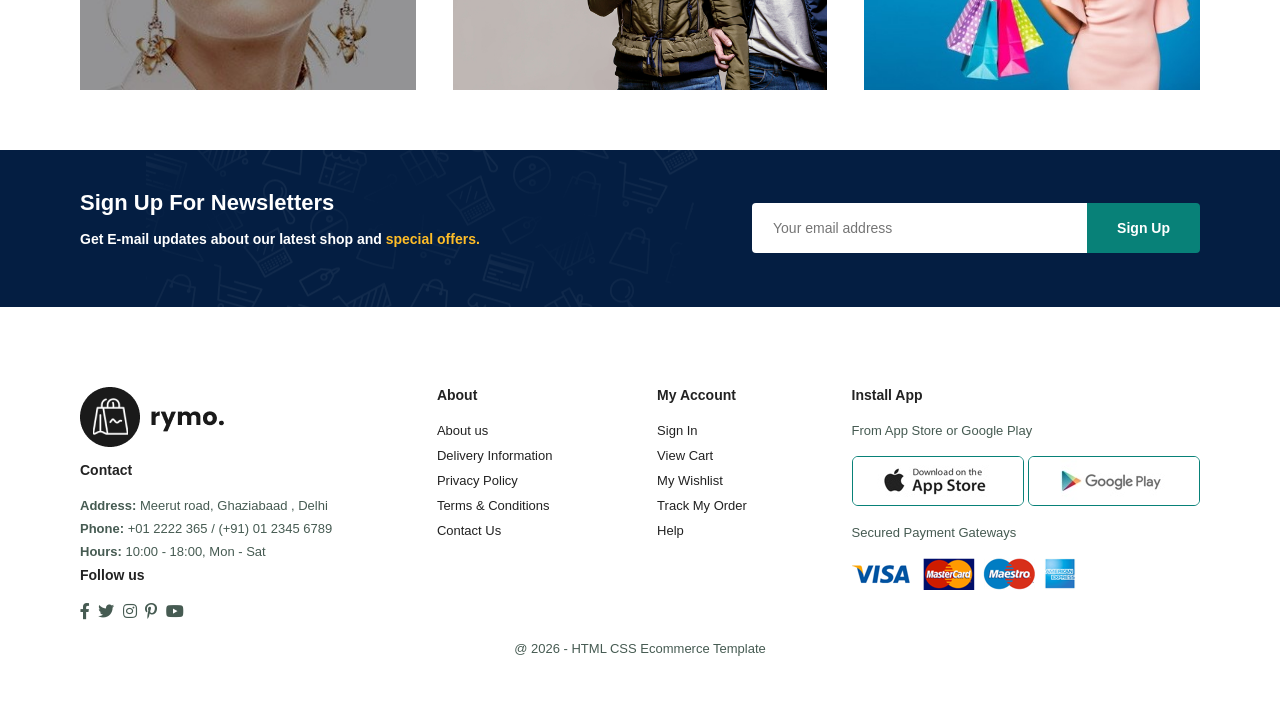
==== commit fc832a6b: "Clothing brand" ====
--- a/index.html
+++ b/index.html
@@ -23,14 +23,20 @@
                     <li><a href="blog.html">Blog</a></li>
                     <li><a href="about.html">About</a></li>
                     <li><a href="contact.html">Contact</a></li>
-                    <li id="lg-bag"><a href="cart.html"><i class="fas fa-shopping-cart"></i></a></li>    
+                    <li id="lg-bag">
+                     <a href="cart.html" class="cart-icon">
+                         <i class="fas fa-shopping-cart"></i>
+                            <span id="cart-count">0</span></a>
+                    </li>  
                     <a href="#" id="close"><i class="fas fa-times"></i></a>
                 </ul>
             </div>
             <div id="mobile">
                 <i id="bar" class="fas fa-outdent"></i>
-                <a href="cart.html"><i class="fas fa-shopping-cart"></i></a>
-</a>
+                <a href="cart.html" class="cart-icon">
+                 <i class="fas fa-shopping-cart"></i>
+                <span id="cart-count">0</span>
+                </a>
             </div>
         </section>
 
@@ -397,7 +403,7 @@
             <div class="col">
                 <img class="logo" src="img/logo.png" alt="">
                 <h4>Contact</h4>
-                <p><strong>Address: </strong> 562 Wellington Road, Street 32, San Francisco</p>
+                <p><strong>Address: </strong> Meerut road, Ghaziabaad , Delhi</p>
                 <p><strong>Phone: </strong> +01 2222 365 / (+91) 01 2345 6789</p>
                 <p><strong>Hours: </strong> 10:00 - 18:00, Mon - Sat</p>
                 <div class="follow">
@@ -445,8 +451,8 @@
                 <p>@ 2026 - HTML CSS Ecommerce Template</p>
             </div>
         </footer>
-
-        <script src="script.js"></script>
+            <div id="cart-toast">Item added to cart 🛒</div>
+        <script src="script.js" defer></script>
     </body> 
 
 </html>
--- a/style.css
+++ b/style.css
@@ -1183,3 +1183,72 @@
 }
 
 }
+
+#cart-toast {
+  position: fixed;
+  bottom: 20px;
+  right: 20px;
+  background: #088178;
+  color: white;
+  padding: 12px 20px;
+  border-radius: 5px;
+  font-size: 14px;
+  opacity: 0;
+  transform: translateY(20px);
+  transition: 0.3s ease;
+  z-index: 1000;
+}
+
+#cart-toast.show {
+  opacity: 1;
+  transform: translateY(0);
+}
+
+.cart-icon {
+  position: relative;
+}
+
+#cart-count {
+  position: absolute;
+  top: -8px;
+  right: -10px;
+  background: red;
+  color: white;
+  font-size: 12px;
+  padding: 2px 6px;
+  border-radius: 50%;
+}
+
+
+.cart-icon {
+  position: relative;
+}
+
+#cart-count {
+  position: absolute;
+  top: -8px;
+  right: -10px;
+  background: red;
+  color: white;
+  font-size: 12px;
+  padding: 2px 6px;
+  border-radius: 50%;
+}
+
+#cart-toast {
+  position: fixed;
+  bottom: 20px;
+  right: 20px;
+  background: #088178;
+  color: white;
+  padding: 12px 20px;
+  border-radius: 5px;
+  opacity: 0;
+  transform: translateY(20px);
+  transition: 0.3s ease;
+}
+
+#cart-toast.show {
+  opacity: 1;
+  transform: translateY(0);
+}
